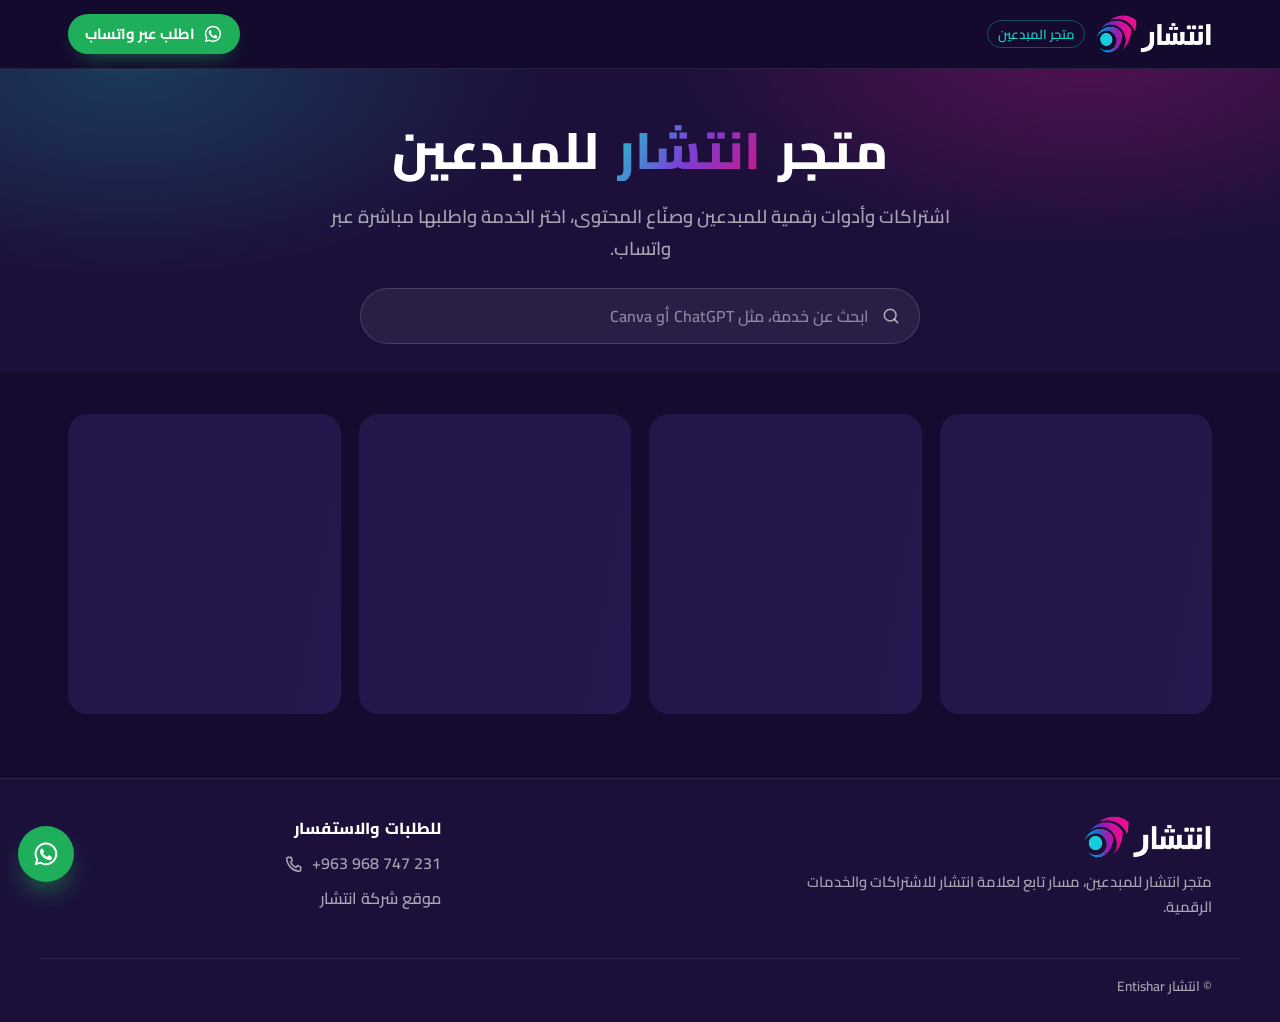
==== store/index.html @ 971c359e "Add Entishar creators store with admin dashboard Static store under store/ backed by Supabase (servi" ====
<!doctype html>
<html lang="ar" dir="rtl">
<head>
  <meta charset="utf-8">
  <meta name="viewport" content="width=device-width, initial-scale=1">
  <title>متجر انتشار للمبدعين | اشتراكات وأدوات رقمية</title>
  <meta name="description" content="متجر انتشار للمبدعين: اشتراكات وأدوات الذكاء الاصطناعي والتصميم والمونتاج والبرامج والخدمات الرقمية، والطلب مباشرة عبر واتساب.">
  <meta name="theme-color" content="#1C103B">
  <meta property="og:type" content="website">
  <meta property="og:locale" content="ar_SY">
  <meta property="og:site_name" content="متجر انتشار للمبدعين">
  <meta property="og:title" content="متجر انتشار للمبدعين">
  <meta property="og:description" content="اشتراكات وأدوات رقمية للمبدعين، اطلبها مباشرة عبر واتساب.">
  <meta property="og:image" content="../assets/og-image.jpg">
  <link rel="icon" href="../assets/favicon.ico" sizes="any">
  <link rel="icon" type="image/png" href="../assets/favicon.png">
  <link rel="apple-touch-icon" href="../assets/apple-touch-icon.png">
  <link rel="preload" href="../fonts/cairo-arabic-700.woff2" as="font" type="font/woff2" crossorigin>
  <link rel="preconnect" href="https://rdrksssxgeicwlcednsb.supabase.co" crossorigin>
  <link rel="stylesheet" href="store.css">
</head>
<body class="store">
  <a class="skip" href="#catalog">انتقل إلى الخدمات</a>

  <svg width="0" height="0" style="position:absolute" aria-hidden="true">
    <symbol id="i-wa" viewBox="0 0 24 24"><path fill="currentColor" stroke="none" d="M12 2.2A9.7 9.7 0 0 0 3.6 16.8L2.3 21.7l5-1.3A9.7 9.7 0 1 0 12 2.2Zm0 17.7c-1.5 0-2.9-.4-4.1-1.1l-.3-.2-3 .8.8-2.9-.2-.3A8 8 0 1 1 12 19.9Zm4.4-6c-.2-.1-1.4-.7-1.7-.8-.2-.1-.4-.1-.5.1l-.8 1c-.1.2-.3.2-.5.1-.2-.1-1-.4-2-1.2-.7-.6-1.2-1.4-1.3-1.7-.1-.2 0-.4.1-.5l.4-.4.2-.4v-.4l-.8-1.8c-.2-.5-.4-.4-.5-.4h-.5c-.2 0-.5.1-.7.3-.2.3-.9.9-.9 2.2s.9 2.5 1 2.7c.1.2 1.8 2.8 4.4 3.9 2.2.9 2.6.7 3.1.7.5-.1 1.4-.6 1.6-1.2.2-.6.2-1.1.1-1.2l-.5-.3Z"/></symbol>
    <symbol id="i-search" viewBox="0 0 24 24"><circle cx="11" cy="11" r="7"/><path d="m20 20-4-4"/></symbol>
    <symbol id="i-close" viewBox="0 0 24 24"><path d="M6 6l12 12M18 6 6 18"/></symbol>
    <symbol id="i-phone" viewBox="0 0 24 24"><path d="M5 4h3.5l1.6 4-2.2 1.4a11 11 0 0 0 6.7 6.7l1.4-2.2 4 1.6V19a1.8 1.8 0 0 1-2 1.8A16.5 16.5 0 0 1 3.2 6 1.8 1.8 0 0 1 5 4Z"/></symbol>
  </svg>

  <div class="announce" id="announce" hidden></div>

  <header class="st-header">
    <div class="container st-header-inner">
      <a class="st-brand" href="./" aria-label="متجر انتشار للمبدعين">
        <img src="../assets/logo.png" alt="انتشار" width="900" height="308">
        <span class="st-brand-tag">متجر المبدعين</span>
      </a>
      <a class="btn btn-wa btn-sm st-header-cta" data-wa href="https://wa.me/963968747231" target="_blank" rel="noopener">
        <svg class="ico"><use href="#i-wa"/></svg><span>اطلب عبر واتساب</span>
      </a>
    </div>
  </header>

  <main>
    <section class="st-hero">
      <div class="container">
        <h1>متجر <span class="grad-text">انتشار</span> للمبدعين</h1>
        <p class="st-hero-sub">اشتراكات وأدوات رقمية للمبدعين وصنّاع المحتوى، اختر الخدمة واطلبها مباشرة عبر واتساب.</p>
        <label class="st-search">
          <svg class="ico" aria-hidden="true"><use href="#i-search"/></svg>
          <input id="q" type="search" placeholder="ابحث عن خدمة، مثل ChatGPT أو Canva" autocomplete="off" aria-label="ابحث عن خدمة">
        </label>
      </div>
    </section>

    <section class="container st-catalog" id="catalog" aria-label="الخدمات">
      <div class="chips" id="chips" role="tablist" aria-label="الأقسام"></div>
      <div class="svc-grid" id="grid" aria-live="polite">
        <div class="svc-skel"></div><div class="svc-skel"></div><div class="svc-skel"></div><div class="svc-skel"></div>
      </div>
      <div class="st-empty" id="empty" hidden></div>
    </section>
  </main>

  <footer class="st-footer">
    <div class="container st-footer-inner">
      <div>
        <img src="../assets/logo.png" alt="انتشار" width="900" height="308" loading="lazy">
        <p>متجر انتشار للمبدعين، مسار تابع لعلامة انتشار للاشتراكات والخدمات الرقمية.</p>
      </div>
      <div class="st-footer-contact">
        <span>للطلبات والاستفسار</span>
        <a class="ltr" data-tel href="tel:+963968747231"><svg class="ico"><use href="#i-phone"/></svg><span data-phone>+963 968 747 231</span></a>
        <a href="../">موقع شركة انتشار</a>
      </div>
    </div>
    <div class="container st-copy">© <span id="year"></span> انتشار Entishar</div>
  </footer>

  <a class="wa-float" data-wa href="https://wa.me/963968747231" target="_blank" rel="noopener" aria-label="تواصل عبر واتساب">
    <svg class="ico"><use href="#i-wa"/></svg>
  </a>

  <dialog class="svc-modal" id="modal" aria-labelledby="m-name">
    <div class="modal-inner" id="modal-body"></div>
  </dialog>

  <script src="vendor/supabase.js"></script>
  <script src="common.js"></script>
  <script src="store.js"></script>
</body>
</html>
---- store/store.css ----
/* ===== Cairo (مستضاف محلياً) ===== */
@font-face{font-family:"Cairo";font-style:normal;font-weight:400;font-display:swap;src:url(../fonts/cairo-arabic-400.woff2) format("woff2");unicode-range:U+0600-06FF,U+0750-077F,U+0870-088E,U+0890-0891,U+0897-08E1,U+08E3-08FF,U+200C-200E,U+2010-2011,U+204F,U+2E41,U+FB50-FDFF,U+FE70-FE74,U+FE76-FEFC}
@font-face{font-family:"Cairo";font-style:normal;font-weight:600;font-display:swap;src:url(../fonts/cairo-arabic-600.woff2) format("woff2");unicode-range:U+0600-06FF,U+0750-077F,U+0870-088E,U+0890-0891,U+0897-08E1,U+08E3-08FF,U+200C-200E,U+2010-2011,U+204F,U+2E41,U+FB50-FDFF,U+FE70-FE74,U+FE76-FEFC}
@font-face{font-family:"Cairo";font-style:normal;font-weight:700;font-display:swap;src:url(../fonts/cairo-arabic-700.woff2) format("woff2");unicode-range:U+0600-06FF,U+0750-077F,U+0870-088E,U+0890-0891,U+0897-08E1,U+08E3-08FF,U+200C-200E,U+2010-2011,U+204F,U+2E41,U+FB50-FDFF,U+FE70-FE74,U+FE76-FEFC}
@font-face{font-family:"Cairo";font-style:normal;font-weight:800;font-display:swap;src:url(../fonts/cairo-arabic-800.woff2) format("woff2");unicode-range:U+0600-06FF,U+0750-077F,U+0870-088E,U+0890-0891,U+0897-08E1,U+08E3-08FF,U+200C-200E,U+2010-2011,U+204F,U+2E41,U+FB50-FDFF,U+FE70-FE74,U+FE76-FEFC}
@font-face{font-family:"Cairo";font-style:normal;font-weight:400;font-display:swap;src:url(../fonts/cairo-latin-400.woff2) format("woff2");unicode-range:U+0000-00FF,U+0131,U+0152-0153,U+02BB-02BC,U+02C6,U+02DA,U+02DC,U+0304,U+0308,U+0329,U+2000-206F,U+20AC,U+2122,U+2191,U+2193,U+2212,U+2215,U+FEFF,U+FFFD}
@font-face{font-family:"Cairo";font-style:normal;font-weight:600;font-display:swap;src:url(../fonts/cairo-latin-600.woff2) format("woff2");unicode-range:U+0000-00FF,U+0131,U+0152-0153,U+02BB-02BC,U+02C6,U+02DA,U+02DC,U+0304,U+0308,U+0329,U+2000-206F,U+20AC,U+2122,U+2191,U+2193,U+2212,U+2215,U+FEFF,U+FFFD}
@font-face{font-family:"Cairo";font-style:normal;font-weight:700;font-display:swap;src:url(../fonts/cairo-latin-700.woff2) format("woff2");unicode-range:U+0000-00FF,U+0131,U+0152-0153,U+02BB-02BC,U+02C6,U+02DA,U+02DC,U+0304,U+0308,U+0329,U+2000-206F,U+20AC,U+2122,U+2191,U+2193,U+2212,U+2215,U+FEFF,U+FFFD}

/* ===== هوية متجر انتشار للمبدعين (Premium Tech داكن) ===== */
:root{
  --bg:#1C103B;
  --bg-2:#150B2E;
  --surface:#24164A;
  --surface-2:#2E1D5C;
  --line:rgba(255,255,255,.09);
  --magenta:#CD1686;
  --magenta-d:#B0126F;
  --cyan:#1ACDCA;
  --white:#FFFFFF;
  --soft:#EEEEEF;
  --muted:rgba(238,238,239,.66);
  --wa:#1FAF5A;
  --grad:linear-gradient(120deg,#1ACDCA 0%,#7B3FD6 50%,#CD1686 100%);
  --radius:20px;
  --shadow:0 18px 40px -22px rgba(0,0,0,.7);
}
*,*::before,*::after{box-sizing:border-box}
html{-webkit-text-size-adjust:100%}
body{margin:0;font-family:"Cairo",system-ui,sans-serif;font-weight:600;color:var(--soft);background:var(--bg-2);line-height:1.7;overflow-x:hidden;-webkit-font-smoothing:antialiased}
img{max-width:100%;display:block}
a{color:inherit;text-decoration:none}
button,input,select,textarea{font:inherit;color:inherit}
h1,h2,h3{font-weight:800;line-height:1.35;margin:0 0 .4em;color:var(--white)}
p{margin:0 0 1em}
[hidden]{display:none!important}
.container{width:100%;max-width:1200px;margin-inline:auto;padding-inline:16px}
@media (min-width:768px){.container{padding-inline:28px}}
.ltr{direction:ltr;unicode-bidi:isolate}
.skip{position:absolute;inset-inline-start:12px;top:-60px;background:var(--magenta);color:#fff;padding:8px 14px;border-radius:8px;z-index:100}
.skip:focus{top:12px}
:focus-visible{outline:3px solid var(--cyan);outline-offset:3px;border-radius:8px}
.ico{width:20px;height:20px;flex:none;fill:none;stroke:currentColor;stroke-width:1.9;stroke-linecap:round;stroke-linejoin:round}
.grad-text{background:var(--grad);-webkit-background-clip:text;background-clip:text;color:transparent}

/* أزرار */
.btn{display:inline-flex;align-items:center;justify-content:center;gap:8px;min-height:44px;padding:8px 20px;border-radius:999px;border:1px solid transparent;font-weight:700;font-size:.98rem;cursor:pointer;transition:transform .2s,background-color .2s,box-shadow .2s;white-space:nowrap;text-decoration:none}
.btn:hover{transform:translateY(-1px)}
.btn:disabled{opacity:.55;cursor:not-allowed;transform:none}
.btn-sm{min-height:38px;padding:6px 16px;font-size:.92rem}
.btn-block{width:100%}
.btn-wa{background:var(--wa);color:#fff;box-shadow:0 10px 22px -12px rgba(31,175,90,.8)}
.btn-wa:hover{background:#18984d}
.btn-primary{background:var(--magenta);color:#fff;box-shadow:0 10px 22px -12px rgba(205,22,134,.9)}
.btn-primary:hover{background:var(--magenta-d)}
.btn-soft{background:var(--surface-2);color:var(--white);border-color:var(--line)}
.btn-soft:hover{background:#3a2770}
.btn-danger{background:transparent;color:#ff7aa8;border-color:rgba(255,122,168,.35)}
.btn-danger:hover{background:rgba(255,122,168,.12)}

/* شريط الإعلان */
.announce{background:var(--grad);color:#fff;text-align:center;font-weight:700;font-size:.92rem;padding:8px 16px}

/* الهيدر */
.st-header{position:sticky;top:0;z-index:40;background:rgba(21,11,46,.9);backdrop-filter:blur(12px);-webkit-backdrop-filter:blur(12px);border-bottom:1px solid var(--line)}
.st-header-inner{height:68px;display:flex;align-items:center;gap:12px}
.st-brand{display:flex;align-items:center;gap:10px;min-width:0}
.st-brand img{height:40px;width:auto}
.st-brand-tag{font-size:.82rem;color:var(--cyan);border:1px solid rgba(26,205,202,.35);border-radius:999px;padding:2px 10px;white-space:nowrap}
.st-header-cta{margin-inline-start:auto}
@media (max-width:520px){.st-header-cta span{display:none}.st-header-cta{padding:0;width:40px;min-height:40px}.st-brand img{height:34px}}

/* الواجهة */
.st-hero{position:relative;padding:48px 0 28px;text-align:center;overflow:hidden;background:
  radial-gradient(600px 300px at 85% -10%,rgba(205,22,134,.32),transparent 70%),
  radial-gradient(600px 300px at 10% 0%,rgba(26,205,202,.22),transparent 70%),var(--bg)}
.st-hero h1{font-size:clamp(1.9rem,6vw,3.2rem);margin-bottom:.3em}
.st-hero-sub{color:var(--muted);font-size:clamp(1rem,2.6vw,1.15rem);max-width:640px;margin:0 auto 24px}
.st-search{display:flex;align-items:center;gap:10px;max-width:560px;margin:0 auto;background:rgba(255,255,255,.06);border:1px solid rgba(255,255,255,.14);border-radius:999px;padding:4px 18px;transition:border-color .2s,background-color .2s}
.st-search:focus-within{border-color:var(--cyan);background:rgba(255,255,255,.09)}
.st-search .ico{color:var(--muted)}
.st-search input{flex:1;min-width:0;background:none;border:0;outline:0;height:46px;font-size:1rem;color:#fff}
.st-search input::placeholder{color:rgba(238,238,239,.5)}

/* الأقسام */
.st-catalog{padding-top:24px;padding-bottom:64px}
.chips{display:flex;gap:8px;overflow-x:auto;padding:4px 2px 14px;scrollbar-width:none;-webkit-overflow-scrolling:touch}
.chips::-webkit-scrollbar{display:none}
.chip{flex:none;border:1px solid var(--line);background:var(--surface);color:var(--soft);border-radius:999px;padding:7px 16px;font-weight:700;font-size:.92rem;cursor:pointer;transition:background-color .2s,border-color .2s}
.chip:hover{border-color:rgba(255,255,255,.25)}
.chip[aria-selected="true"]{background:var(--white);color:var(--bg);border-color:var(--white)}
.chip-n{display:inline-block;min-width:22px;font-size:.78rem;opacity:.65}

/* بطاقة الخدمة */
.svc-grid{display:grid;grid-template-columns:repeat(auto-fill,minmax(250px,1fr));gap:18px}
@media (max-width:560px){.svc-grid{grid-template-columns:1fr 1fr;gap:12px}}
@media (max-width:360px){.svc-grid{grid-template-columns:1fr}}
.svc-card{position:relative;display:flex;flex-direction:column;background:var(--surface);border:1px solid var(--line);border-radius:var(--radius);overflow:hidden;box-shadow:var(--shadow);transition:transform .25s,border-color .25s}
.svc-card:hover{transform:translateY(-3px);border-color:rgba(26,205,202,.4)}
.svc-card.is-featured{border-color:rgba(205,22,134,.55)}
.svc-hit{position:absolute;inset:0;z-index:1;background:none;border:0;cursor:pointer;border-radius:inherit}
.svc-cover{position:relative;aspect-ratio:16/9;overflow:hidden;background:
  radial-gradient(circle at 80% 20%,color-mix(in srgb,var(--accent) 80%,transparent),transparent 60%),
  linear-gradient(135deg,color-mix(in srgb,var(--accent) 55%,#1C103B),#1C103B)}
.svc-cover>img{width:100%;height:100%;object-fit:cover}
.cover-fallback{position:absolute;inset:0;overflow:hidden;background-image:radial-gradient(rgba(255,255,255,.14) 1px,transparent 1.5px);background-size:14px 14px}
.cover-fallback img{position:absolute;width:62%;aspect-ratio:1;object-fit:contain;top:50%;inset-inline-end:-8%;transform:translateY(-50%) rotate(-12deg);opacity:.22;filter:grayscale(.2) blur(1px)}
.svc-badge{position:absolute;top:10px;inset-inline-start:10px;background:var(--magenta);color:#fff;font-size:.78rem;font-weight:800;padding:3px 10px;border-radius:999px;box-shadow:0 6px 14px -6px rgba(0,0,0,.6)}
.svc-body{position:relative;display:flex;flex-direction:column;flex:1;padding:0 16px 16px}
.svc-icon{width:58px;height:58px;margin-top:-29px;margin-bottom:8px;border-radius:16px;background:#fff;display:grid;place-items:center;overflow:hidden;border:3px solid var(--surface);box-shadow:0 10px 20px -10px rgba(0,0,0,.7);flex:none}
.svc-icon img{width:78%;height:78%;object-fit:contain}
.svc-icon-lg{width:72px;height:72px;margin:0;border-radius:20px}
.svc-initials{font-weight:800;font-size:1.15rem;background:var(--grad);-webkit-background-clip:text;background-clip:text;color:transparent;direction:ltr}
.svc-cat{display:block;font-size:.78rem;color:var(--cyan);margin-bottom:2px}
.svc-name{font-size:1.12rem;margin:0 0 4px;color:#fff}
.svc-summary{font-size:.9rem;color:var(--muted);margin:0 0 12px;display:-webkit-box;-webkit-line-clamp:2;-webkit-box-orient:vertical;overflow:hidden}
.svc-foot{margin-top:auto;display:flex;align-items:flex-end;justify-content:space-between;gap:10px;padding-top:10px;border-top:1px solid var(--line)}
.svc-foot .btn{position:relative;z-index:2}
.svc-price{display:flex;flex-wrap:wrap;align-items:baseline;column-gap:6px;line-height:1.35;min-width:0}
.price{font-size:1.18rem;font-weight:800;color:#fff}
.price-label{font-size:.8rem;color:var(--muted)}
.price-more{flex-basis:100%;font-size:.76rem;color:var(--cyan)}
.price-ask{font-size:.88rem;color:var(--muted)}
@media (max-width:560px){
  .svc-body{padding:0 12px 12px}.svc-icon{width:48px;height:48px;margin-top:-24px;border-radius:14px}
  .svc-name{font-size:1rem}.svc-summary{display:none}
  .svc-foot{flex-direction:column;align-items:stretch}.svc-foot .btn{width:100%}
}
@media (max-width:360px){.svc-summary{display:-webkit-box}}
.svc-skel{height:300px;border-radius:var(--radius);background:linear-gradient(100deg,var(--surface) 30%,var(--surface-2) 50%,var(--surface) 70%);background-size:300% 100%;animation:skel 1.4s infinite linear}
@keyframes skel{to{background-position:-150% 0}}

.st-empty{text-align:center;padding:48px 16px;border:1px dashed rgba(255,255,255,.18);border-radius:var(--radius);background:rgba(255,255,255,.02)}
.st-empty p{color:var(--muted)}

/* نافذة التفاصيل */
.svc-modal{width:min(560px,calc(100% - 24px));max-height:calc(100% - 24px);padding:0;border:1px solid var(--line);border-radius:24px;background:var(--surface);color:var(--soft);box-shadow:0 40px 80px -30px #000}
.svc-modal::backdrop{background:rgba(10,5,24,.72);backdrop-filter:blur(4px)}
.modal-inner{position:relative}
.modal-close{position:absolute;top:10px;inset-inline-end:10px;z-index:3;width:40px;height:40px;border-radius:50%;border:0;background:rgba(0,0,0,.45);color:#fff;display:grid;place-items:center;cursor:pointer}
.modal-content{padding:18px 20px 22px}
.modal-head{position:relative;z-index:2;display:flex;align-items:center;gap:14px;margin-top:-50px;margin-bottom:12px}
.modal-head h2{font-size:1.35rem;margin:0}
.modal-head .svc-cat{margin-top:34px}
.modal-summary{color:var(--soft)}
.modal-details{white-space:pre-line;color:var(--muted);font-size:.95rem;margin-bottom:16px}
.plans{border:0;padding:0;margin:0 0 16px;display:grid;gap:8px}
.plans legend{font-weight:800;color:#fff;margin-bottom:8px;padding:0}
.plan{display:flex;align-items:center;gap:10px;padding:12px 14px;border:1px solid var(--line);border-radius:14px;cursor:pointer;background:rgba(255,255,255,.03);transition:border-color .2s,background-color .2s}
.plan:has(input:checked){border-color:var(--cyan);background:rgba(26,205,202,.08)}
.plan input{accent-color:var(--cyan);width:18px;height:18px;margin:0}
.plan-label{flex:1}
.plan-price{font-weight:800;color:#fff}

/* الفوتر */
.st-footer{background:var(--bg);border-top:1px solid var(--line);padding:36px 0 90px}
.st-footer-inner{display:grid;gap:24px}
@media (min-width:768px){.st-footer-inner{grid-template-columns:2fr 1fr}.st-footer{padding-bottom:24px}}
.st-footer img{height:44px;width:auto;margin-bottom:10px}
.st-footer p{color:var(--muted);font-size:.92rem;max-width:420px}
.st-footer-contact{display:flex;flex-direction:column;gap:8px;align-items:flex-start}
.st-footer-contact span:first-child{color:#fff;font-weight:800}
.st-footer-contact a{display:inline-flex;align-items:center;gap:8px;color:var(--muted)}
.st-footer-contact a:hover{color:var(--cyan)}
.st-copy{margin-top:24px;padding-top:16px;border-top:1px solid var(--line);font-size:.85rem;color:var(--muted)}

.wa-float{position:fixed;bottom:18px;inset-inline-end:18px;z-index:30;width:56px;height:56px;border-radius:50%;background:var(--wa);color:#fff;display:grid;place-items:center;box-shadow:0 14px 28px -10px rgba(31,175,90,.8)}
.wa-float .ico{width:28px;height:28px}

@media (prefers-reduced-motion:reduce){*{transition:none!important;animation:none!important}}
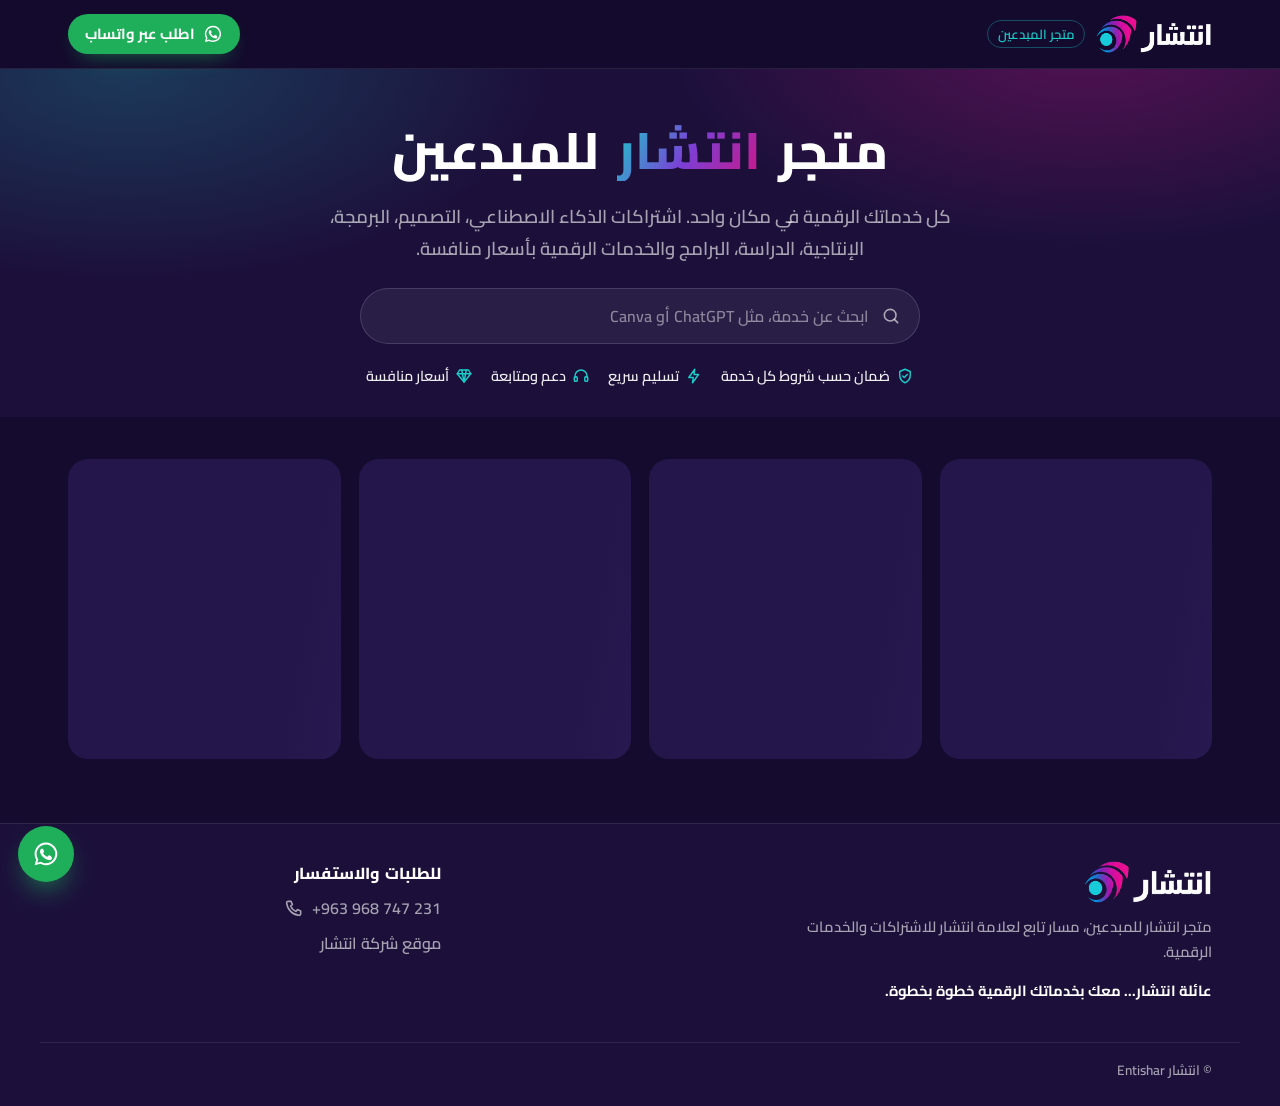
==== commit b35c347e: "Store copy from the owner's price list and price-on-request styling Co-Authored-By: Claude Opus 5.5 " ====
--- a/store/index.html
+++ b/store/index.html
@@ -26,6 +26,10 @@
     <symbol id="i-wa" viewBox="0 0 24 24"><path fill="currentColor" stroke="none" d="M12 2.2A9.7 9.7 0 0 0 3.6 16.8L2.3 21.7l5-1.3A9.7 9.7 0 1 0 12 2.2Zm0 17.7c-1.5 0-2.9-.4-4.1-1.1l-.3-.2-3 .8.8-2.9-.2-.3A8 8 0 1 1 12 19.9Zm4.4-6c-.2-.1-1.4-.7-1.7-.8-.2-.1-.4-.1-.5.1l-.8 1c-.1.2-.3.2-.5.1-.2-.1-1-.4-2-1.2-.7-.6-1.2-1.4-1.3-1.7-.1-.2 0-.4.1-.5l.4-.4.2-.4v-.4l-.8-1.8c-.2-.5-.4-.4-.5-.4h-.5c-.2 0-.5.1-.7.3-.2.3-.9.9-.9 2.2s.9 2.5 1 2.7c.1.2 1.8 2.8 4.4 3.9 2.2.9 2.6.7 3.1.7.5-.1 1.4-.6 1.6-1.2.2-.6.2-1.1.1-1.2l-.5-.3Z"/></symbol>
     <symbol id="i-search" viewBox="0 0 24 24"><circle cx="11" cy="11" r="7"/><path d="m20 20-4-4"/></symbol>
     <symbol id="i-close" viewBox="0 0 24 24"><path d="M6 6l12 12M18 6 6 18"/></symbol>
+    <symbol id="i-shield" viewBox="0 0 24 24"><path d="M12 3 5 6v5c0 4.5 3 8.3 7 10 4-1.7 7-5.5 7-10V6l-7-3Z"/><path d="m9 12 2 2 4-4"/></symbol>
+    <symbol id="i-bolt" viewBox="0 0 24 24"><path d="M13 3 5 14h6l-1 7 8-11h-6l1-7Z"/></symbol>
+    <symbol id="i-support" viewBox="0 0 24 24"><path d="M4 14v-2a8 8 0 0 1 16 0v2"/><rect x="3" y="13" width="4" height="6" rx="1.5"/><rect x="17" y="13" width="4" height="6" rx="1.5"/></symbol>
+    <symbol id="i-gem" viewBox="0 0 24 24"><path d="M6 4h12l3 5-9 11L3 9l3-5Z"/><path d="M3 9h18M9 4l3 16 3-16"/></symbol>
     <symbol id="i-phone" viewBox="0 0 24 24"><path d="M5 4h3.5l1.6 4-2.2 1.4a11 11 0 0 0 6.7 6.7l1.4-2.2 4 1.6V19a1.8 1.8 0 0 1-2 1.8A16.5 16.5 0 0 1 3.2 6 1.8 1.8 0 0 1 5 4Z"/></symbol>
   </svg>
 
@@ -47,11 +51,17 @@
     <section class="st-hero">
       <div class="container">
         <h1>متجر <span class="grad-text">انتشار</span> للمبدعين</h1>
-        <p class="st-hero-sub">اشتراكات وأدوات رقمية للمبدعين وصنّاع المحتوى، اختر الخدمة واطلبها مباشرة عبر واتساب.</p>
+        <p class="st-hero-sub">كل خدماتك الرقمية في مكان واحد. اشتراكات الذكاء الاصطناعي، التصميم، البرمجة، الإنتاجية، الدراسة، البرامج والخدمات الرقمية بأسعار منافسة.</p>
         <label class="st-search">
           <svg class="ico" aria-hidden="true"><use href="#i-search"/></svg>
           <input id="q" type="search" placeholder="ابحث عن خدمة، مثل ChatGPT أو Canva" autocomplete="off" aria-label="ابحث عن خدمة">
         </label>
+        <ul class="perks" aria-label="مزايا الخدمة">
+          <li><svg class="ico"><use href="#i-shield"/></svg>ضمان حسب شروط كل خدمة</li>
+          <li><svg class="ico"><use href="#i-bolt"/></svg>تسليم سريع</li>
+          <li><svg class="ico"><use href="#i-support"/></svg>دعم ومتابعة</li>
+          <li><svg class="ico"><use href="#i-gem"/></svg>أسعار منافسة</li>
+        </ul>
       </div>
     </section>
 
@@ -69,6 +79,7 @@
       <div>
         <img src="../assets/logo.png" alt="انتشار" width="900" height="308" loading="lazy">
         <p>متجر انتشار للمبدعين، مسار تابع لعلامة انتشار للاشتراكات والخدمات الرقمية.</p>
+        <p class="st-family">عائلة انتشار… معك بخدماتك الرقمية خطوة بخطوة.</p>
       </div>
       <div class="st-footer-contact">
         <span>للطلبات والاستفسار</span>
--- a/store/store.css
+++ b/store/store.css
@@ -82,6 +82,11 @@
 .st-search input{flex:1;min-width:0;background:none;border:0;outline:0;height:46px;font-size:1rem;color:#fff}
 .st-search input::placeholder{color:rgba(238,238,239,.5)}
 
+.perks{list-style:none;margin:20px auto 0;padding:0;display:flex;flex-wrap:wrap;justify-content:center;gap:8px 18px;font-size:.9rem;color:var(--soft)}
+.perks li{display:inline-flex;align-items:center;gap:6px}
+.perks .ico{width:18px;height:18px;color:var(--cyan)}
+.st-footer .st-family{color:var(--white);font-weight:700}
+
 /* الأقسام */
 .st-catalog{padding-top:24px;padding-bottom:64px}
 .chips{display:flex;gap:8px;overflow-x:auto;padding:4px 2px 14px;scrollbar-width:none;-webkit-overflow-scrolling:touch}
@@ -118,6 +123,7 @@
 .svc-foot .btn{position:relative;z-index:2}
 .svc-price{display:flex;flex-wrap:wrap;align-items:baseline;column-gap:6px;line-height:1.35;min-width:0}
 .price{font-size:1.18rem;font-weight:800;color:#fff}
+.price[dir="rtl"]{font-size:.95rem}
 .price-label{font-size:.8rem;color:var(--muted)}
 .price-more{flex-basis:100%;font-size:.76rem;color:var(--cyan)}
 .price-ask{font-size:.88rem;color:var(--muted)}
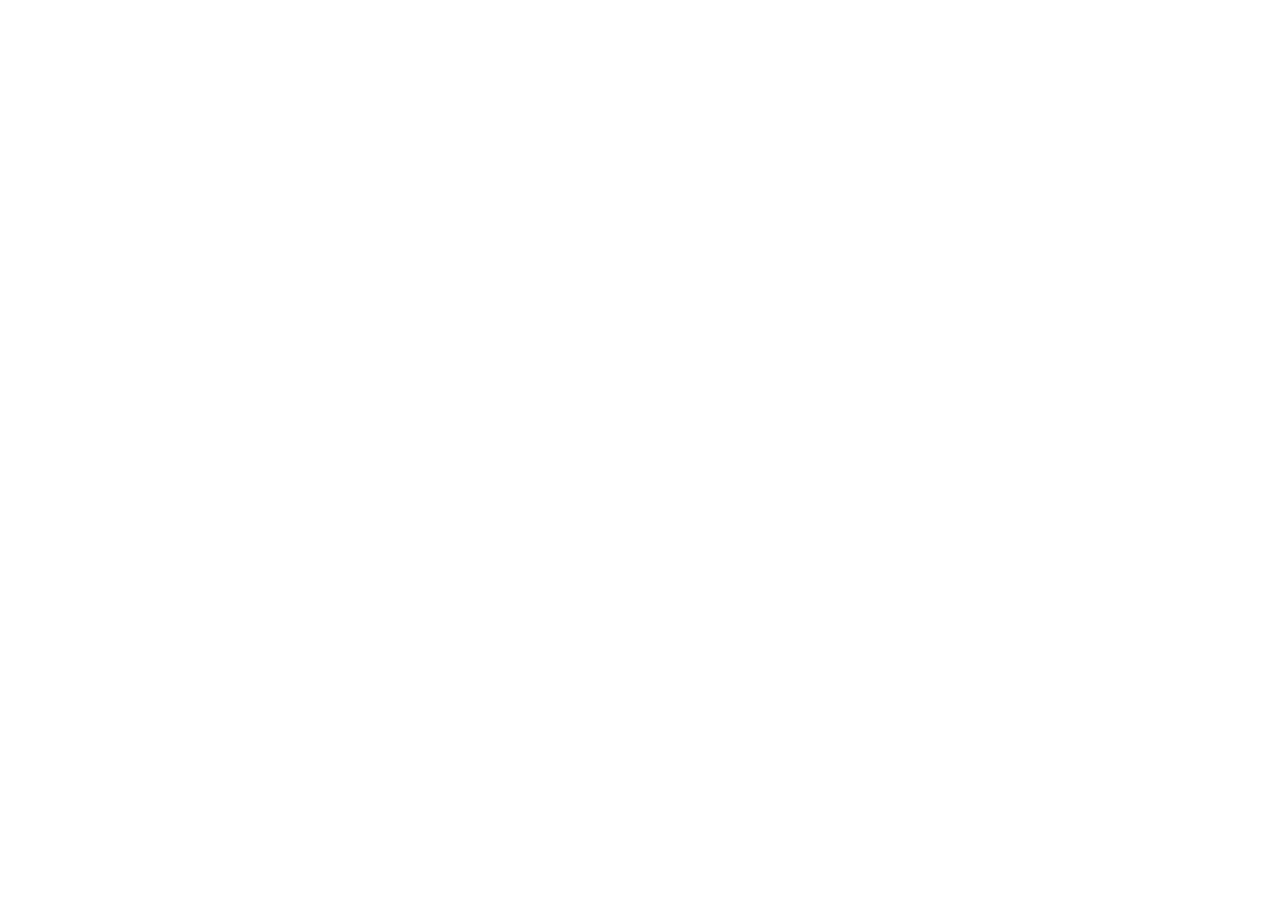
==== commit 4a04adaa: "Move store links to store.entishar.agency The store and its admin panel now live in the entishar-sto" ====
--- a/store/index.html
+++ b/store/index.html
@@ -1,105 +1,6 @@
 <!doctype html>
-<html lang="ar" dir="rtl">
-<head>
-  <meta charset="utf-8">
-  <meta name="viewport" content="width=device-width, initial-scale=1">
-  <title>متجر انتشار للمبدعين | اشتراكات وأدوات رقمية</title>
-  <meta name="description" content="متجر انتشار للمبدعين: اشتراكات وأدوات الذكاء الاصطناعي والتصميم والمونتاج والبرامج والخدمات الرقمية، والطلب مباشرة عبر واتساب.">
-  <meta name="theme-color" content="#1C103B">
-  <meta property="og:type" content="website">
-  <meta property="og:locale" content="ar_SY">
-  <meta property="og:site_name" content="متجر انتشار للمبدعين">
-  <meta property="og:title" content="متجر انتشار للمبدعين">
-  <meta property="og:description" content="اشتراكات وأدوات رقمية للمبدعين، اطلبها مباشرة عبر واتساب.">
-  <meta property="og:image" content="../assets/og-image.jpg">
-  <link rel="icon" href="../assets/favicon.ico" sizes="any">
-  <link rel="icon" type="image/png" href="../assets/favicon.png">
-  <link rel="apple-touch-icon" href="../assets/apple-touch-icon.png">
-  <link rel="preload" href="../fonts/cairo-arabic-700.woff2" as="font" type="font/woff2" crossorigin>
-  <link rel="preconnect" href="https://rdrksssxgeicwlcednsb.supabase.co" crossorigin>
-  <link rel="stylesheet" href="store.css">
-</head>
-<body class="store">
-  <a class="skip" href="#catalog">انتقل إلى الخدمات</a>
-
-  <svg width="0" height="0" style="position:absolute" aria-hidden="true">
-    <symbol id="i-wa" viewBox="0 0 24 24"><path fill="currentColor" stroke="none" d="M12 2.2A9.7 9.7 0 0 0 3.6 16.8L2.3 21.7l5-1.3A9.7 9.7 0 1 0 12 2.2Zm0 17.7c-1.5 0-2.9-.4-4.1-1.1l-.3-.2-3 .8.8-2.9-.2-.3A8 8 0 1 1 12 19.9Zm4.4-6c-.2-.1-1.4-.7-1.7-.8-.2-.1-.4-.1-.5.1l-.8 1c-.1.2-.3.2-.5.1-.2-.1-1-.4-2-1.2-.7-.6-1.2-1.4-1.3-1.7-.1-.2 0-.4.1-.5l.4-.4.2-.4v-.4l-.8-1.8c-.2-.5-.4-.4-.5-.4h-.5c-.2 0-.5.1-.7.3-.2.3-.9.9-.9 2.2s.9 2.5 1 2.7c.1.2 1.8 2.8 4.4 3.9 2.2.9 2.6.7 3.1.7.5-.1 1.4-.6 1.6-1.2.2-.6.2-1.1.1-1.2l-.5-.3Z"/></symbol>
-    <symbol id="i-search" viewBox="0 0 24 24"><circle cx="11" cy="11" r="7"/><path d="m20 20-4-4"/></symbol>
-    <symbol id="i-close" viewBox="0 0 24 24"><path d="M6 6l12 12M18 6 6 18"/></symbol>
-    <symbol id="i-shield" viewBox="0 0 24 24"><path d="M12 3 5 6v5c0 4.5 3 8.3 7 10 4-1.7 7-5.5 7-10V6l-7-3Z"/><path d="m9 12 2 2 4-4"/></symbol>
-    <symbol id="i-bolt" viewBox="0 0 24 24"><path d="M13 3 5 14h6l-1 7 8-11h-6l1-7Z"/></symbol>
-    <symbol id="i-support" viewBox="0 0 24 24"><path d="M4 14v-2a8 8 0 0 1 16 0v2"/><rect x="3" y="13" width="4" height="6" rx="1.5"/><rect x="17" y="13" width="4" height="6" rx="1.5"/></symbol>
-    <symbol id="i-gem" viewBox="0 0 24 24"><path d="M6 4h12l3 5-9 11L3 9l3-5Z"/><path d="M3 9h18M9 4l3 16 3-16"/></symbol>
-    <symbol id="i-phone" viewBox="0 0 24 24"><path d="M5 4h3.5l1.6 4-2.2 1.4a11 11 0 0 0 6.7 6.7l1.4-2.2 4 1.6V19a1.8 1.8 0 0 1-2 1.8A16.5 16.5 0 0 1 3.2 6 1.8 1.8 0 0 1 5 4Z"/></symbol>
-  </svg>
-
-  <div class="announce" id="announce" hidden></div>
-
-  <header class="st-header">
-    <div class="container st-header-inner">
-      <a class="st-brand" href="./" aria-label="متجر انتشار للمبدعين">
-        <img src="../assets/logo.png" alt="انتشار" width="900" height="308">
-        <span class="st-brand-tag">متجر المبدعين</span>
-      </a>
-      <a class="btn btn-wa btn-sm st-header-cta" data-wa href="https://wa.me/963968747231" target="_blank" rel="noopener">
-        <svg class="ico"><use href="#i-wa"/></svg><span>اطلب عبر واتساب</span>
-      </a>
-    </div>
-  </header>
-
-  <main>
-    <section class="st-hero">
-      <div class="container">
-        <h1>متجر <span class="grad-text">انتشار</span> للمبدعين</h1>
-        <p class="st-hero-sub">كل خدماتك الرقمية في مكان واحد. اشتراكات الذكاء الاصطناعي، التصميم، البرمجة، الإنتاجية، الدراسة، البرامج والخدمات الرقمية بأسعار منافسة.</p>
-        <label class="st-search">
-          <svg class="ico" aria-hidden="true"><use href="#i-search"/></svg>
-          <input id="q" type="search" placeholder="ابحث عن خدمة، مثل ChatGPT أو Canva" autocomplete="off" aria-label="ابحث عن خدمة">
-        </label>
-        <ul class="perks" aria-label="مزايا الخدمة">
-          <li><svg class="ico"><use href="#i-shield"/></svg>ضمان حسب شروط كل خدمة</li>
-          <li><svg class="ico"><use href="#i-bolt"/></svg>تسليم سريع</li>
-          <li><svg class="ico"><use href="#i-support"/></svg>دعم ومتابعة</li>
-          <li><svg class="ico"><use href="#i-gem"/></svg>أسعار منافسة</li>
-        </ul>
-      </div>
-    </section>
-
-    <section class="container st-catalog" id="catalog" aria-label="الخدمات">
-      <div class="chips" id="chips" role="tablist" aria-label="الأقسام"></div>
-      <div class="svc-grid" id="grid" aria-live="polite">
-        <div class="svc-skel"></div><div class="svc-skel"></div><div class="svc-skel"></div><div class="svc-skel"></div>
-      </div>
-      <div class="st-empty" id="empty" hidden></div>
-    </section>
-  </main>
-
-  <footer class="st-footer">
-    <div class="container st-footer-inner">
-      <div>
-        <img src="../assets/logo.png" alt="انتشار" width="900" height="308" loading="lazy">
-        <p>متجر انتشار للمبدعين، مسار تابع لعلامة انتشار للاشتراكات والخدمات الرقمية.</p>
-        <p class="st-family">عائلة انتشار… معك بخدماتك الرقمية خطوة بخطوة.</p>
-      </div>
-      <div class="st-footer-contact">
-        <span>للطلبات والاستفسار</span>
-        <a class="ltr" data-tel href="tel:+963968747231"><svg class="ico"><use href="#i-phone"/></svg><span data-phone>+963 968 747 231</span></a>
-        <a href="../">موقع شركة انتشار</a>
-      </div>
-    </div>
-    <div class="container st-copy">© <span id="year"></span> انتشار Entishar</div>
-  </footer>
-
-  <a class="wa-float" data-wa href="https://wa.me/963968747231" target="_blank" rel="noopener" aria-label="تواصل عبر واتساب">
-    <svg class="ico"><use href="#i-wa"/></svg>
-  </a>
-
-  <dialog class="svc-modal" id="modal" aria-labelledby="m-name">
-    <div class="modal-inner" id="modal-body"></div>
-  </dialog>
-
-  <script src="vendor/supabase.js"></script>
-  <script src="common.js"></script>
-  <script src="store.js"></script>
-</body>
-</html>
+<html lang="ar" dir="rtl"><head><meta charset="utf-8"><meta name="robots" content="noindex">
+<title>متجر انتشار للمبدعين</title>
+<link rel="canonical" href="https://store.entishar.agency/"><meta http-equiv="refresh" content="0; url=https://store.entishar.agency/">
+<script>location.replace("https://store.entishar.agency/" + location.search + location.hash);</script>
+</head><body><p>انتقل المتجر إلى <a href="https://store.entishar.agency/">https://store.entishar.agency/</a></p></body></html>
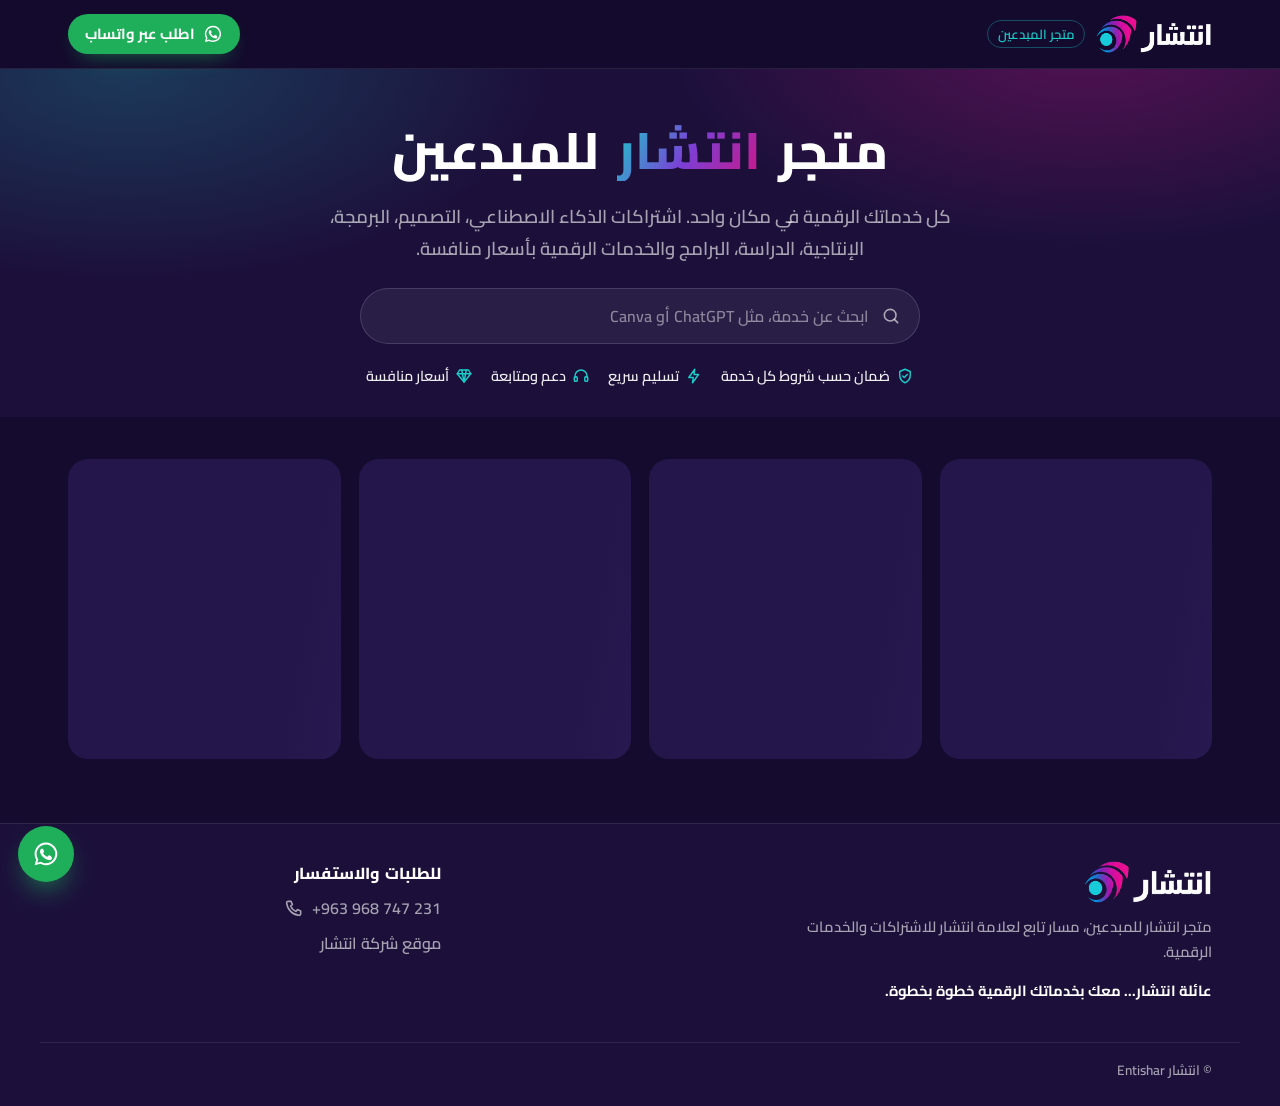
==== commit 13c30b22: "Temporarily restore /store/ until store.entishar.agency resolves Reverts 4a04ada.  Co-Authored-By: C" ====
--- a/store/index.html
+++ b/store/index.html
@@ -1,6 +1,105 @@
 <!doctype html>
-<html lang="ar" dir="rtl"><head><meta charset="utf-8"><meta name="robots" content="noindex">
-<title>متجر انتشار للمبدعين</title>
-<link rel="canonical" href="https://store.entishar.agency/"><meta http-equiv="refresh" content="0; url=https://store.entishar.agency/">
-<script>location.replace("https://store.entishar.agency/" + location.search + location.hash);</script>
-</head><body><p>انتقل المتجر إلى <a href="https://store.entishar.agency/">https://store.entishar.agency/</a></p></body></html>
+<html lang="ar" dir="rtl">
+<head>
+  <meta charset="utf-8">
+  <meta name="viewport" content="width=device-width, initial-scale=1">
+  <title>متجر انتشار للمبدعين | اشتراكات وأدوات رقمية</title>
+  <meta name="description" content="متجر انتشار للمبدعين: اشتراكات وأدوات الذكاء الاصطناعي والتصميم والمونتاج والبرامج والخدمات الرقمية، والطلب مباشرة عبر واتساب.">
+  <meta name="theme-color" content="#1C103B">
+  <meta property="og:type" content="website">
+  <meta property="og:locale" content="ar_SY">
+  <meta property="og:site_name" content="متجر انتشار للمبدعين">
+  <meta property="og:title" content="متجر انتشار للمبدعين">
+  <meta property="og:description" content="اشتراكات وأدوات رقمية للمبدعين، اطلبها مباشرة عبر واتساب.">
+  <meta property="og:image" content="../assets/og-image.jpg">
+  <link rel="icon" href="../assets/favicon.ico" sizes="any">
+  <link rel="icon" type="image/png" href="../assets/favicon.png">
+  <link rel="apple-touch-icon" href="../assets/apple-touch-icon.png">
+  <link rel="preload" href="../fonts/cairo-arabic-700.woff2" as="font" type="font/woff2" crossorigin>
+  <link rel="preconnect" href="https://rdrksssxgeicwlcednsb.supabase.co" crossorigin>
+  <link rel="stylesheet" href="store.css">
+</head>
+<body class="store">
+  <a class="skip" href="#catalog">انتقل إلى الخدمات</a>
+
+  <svg width="0" height="0" style="position:absolute" aria-hidden="true">
+    <symbol id="i-wa" viewBox="0 0 24 24"><path fill="currentColor" stroke="none" d="M12 2.2A9.7 9.7 0 0 0 3.6 16.8L2.3 21.7l5-1.3A9.7 9.7 0 1 0 12 2.2Zm0 17.7c-1.5 0-2.9-.4-4.1-1.1l-.3-.2-3 .8.8-2.9-.2-.3A8 8 0 1 1 12 19.9Zm4.4-6c-.2-.1-1.4-.7-1.7-.8-.2-.1-.4-.1-.5.1l-.8 1c-.1.2-.3.2-.5.1-.2-.1-1-.4-2-1.2-.7-.6-1.2-1.4-1.3-1.7-.1-.2 0-.4.1-.5l.4-.4.2-.4v-.4l-.8-1.8c-.2-.5-.4-.4-.5-.4h-.5c-.2 0-.5.1-.7.3-.2.3-.9.9-.9 2.2s.9 2.5 1 2.7c.1.2 1.8 2.8 4.4 3.9 2.2.9 2.6.7 3.1.7.5-.1 1.4-.6 1.6-1.2.2-.6.2-1.1.1-1.2l-.5-.3Z"/></symbol>
+    <symbol id="i-search" viewBox="0 0 24 24"><circle cx="11" cy="11" r="7"/><path d="m20 20-4-4"/></symbol>
+    <symbol id="i-close" viewBox="0 0 24 24"><path d="M6 6l12 12M18 6 6 18"/></symbol>
+    <symbol id="i-shield" viewBox="0 0 24 24"><path d="M12 3 5 6v5c0 4.5 3 8.3 7 10 4-1.7 7-5.5 7-10V6l-7-3Z"/><path d="m9 12 2 2 4-4"/></symbol>
+    <symbol id="i-bolt" viewBox="0 0 24 24"><path d="M13 3 5 14h6l-1 7 8-11h-6l1-7Z"/></symbol>
+    <symbol id="i-support" viewBox="0 0 24 24"><path d="M4 14v-2a8 8 0 0 1 16 0v2"/><rect x="3" y="13" width="4" height="6" rx="1.5"/><rect x="17" y="13" width="4" height="6" rx="1.5"/></symbol>
+    <symbol id="i-gem" viewBox="0 0 24 24"><path d="M6 4h12l3 5-9 11L3 9l3-5Z"/><path d="M3 9h18M9 4l3 16 3-16"/></symbol>
+    <symbol id="i-phone" viewBox="0 0 24 24"><path d="M5 4h3.5l1.6 4-2.2 1.4a11 11 0 0 0 6.7 6.7l1.4-2.2 4 1.6V19a1.8 1.8 0 0 1-2 1.8A16.5 16.5 0 0 1 3.2 6 1.8 1.8 0 0 1 5 4Z"/></symbol>
+  </svg>
+
+  <div class="announce" id="announce" hidden></div>
+
+  <header class="st-header">
+    <div class="container st-header-inner">
+      <a class="st-brand" href="./" aria-label="متجر انتشار للمبدعين">
+        <img src="../assets/logo.png" alt="انتشار" width="900" height="308">
+        <span class="st-brand-tag">متجر المبدعين</span>
+      </a>
+      <a class="btn btn-wa btn-sm st-header-cta" data-wa href="https://wa.me/963968747231" target="_blank" rel="noopener">
+        <svg class="ico"><use href="#i-wa"/></svg><span>اطلب عبر واتساب</span>
+      </a>
+    </div>
+  </header>
+
+  <main>
+    <section class="st-hero">
+      <div class="container">
+        <h1>متجر <span class="grad-text">انتشار</span> للمبدعين</h1>
+        <p class="st-hero-sub">كل خدماتك الرقمية في مكان واحد. اشتراكات الذكاء الاصطناعي، التصميم، البرمجة، الإنتاجية، الدراسة، البرامج والخدمات الرقمية بأسعار منافسة.</p>
+        <label class="st-search">
+          <svg class="ico" aria-hidden="true"><use href="#i-search"/></svg>
+          <input id="q" type="search" placeholder="ابحث عن خدمة، مثل ChatGPT أو Canva" autocomplete="off" aria-label="ابحث عن خدمة">
+        </label>
+        <ul class="perks" aria-label="مزايا الخدمة">
+          <li><svg class="ico"><use href="#i-shield"/></svg>ضمان حسب شروط كل خدمة</li>
+          <li><svg class="ico"><use href="#i-bolt"/></svg>تسليم سريع</li>
+          <li><svg class="ico"><use href="#i-support"/></svg>دعم ومتابعة</li>
+          <li><svg class="ico"><use href="#i-gem"/></svg>أسعار منافسة</li>
+        </ul>
+      </div>
+    </section>
+
+    <section class="container st-catalog" id="catalog" aria-label="الخدمات">
+      <div class="chips" id="chips" role="tablist" aria-label="الأقسام"></div>
+      <div class="svc-grid" id="grid" aria-live="polite">
+        <div class="svc-skel"></div><div class="svc-skel"></div><div class="svc-skel"></div><div class="svc-skel"></div>
+      </div>
+      <div class="st-empty" id="empty" hidden></div>
+    </section>
+  </main>
+
+  <footer class="st-footer">
+    <div class="container st-footer-inner">
+      <div>
+        <img src="../assets/logo.png" alt="انتشار" width="900" height="308" loading="lazy">
+        <p>متجر انتشار للمبدعين، مسار تابع لعلامة انتشار للاشتراكات والخدمات الرقمية.</p>
+        <p class="st-family">عائلة انتشار… معك بخدماتك الرقمية خطوة بخطوة.</p>
+      </div>
+      <div class="st-footer-contact">
+        <span>للطلبات والاستفسار</span>
+        <a class="ltr" data-tel href="tel:+963968747231"><svg class="ico"><use href="#i-phone"/></svg><span data-phone>+963 968 747 231</span></a>
+        <a href="../">موقع شركة انتشار</a>
+      </div>
+    </div>
+    <div class="container st-copy">© <span id="year"></span> انتشار Entishar</div>
+  </footer>
+
+  <a class="wa-float" data-wa href="https://wa.me/963968747231" target="_blank" rel="noopener" aria-label="تواصل عبر واتساب">
+    <svg class="ico"><use href="#i-wa"/></svg>
+  </a>
+
+  <dialog class="svc-modal" id="modal" aria-labelledby="m-name">
+    <div class="modal-inner" id="modal-body"></div>
+  </dialog>
+
+  <script src="vendor/supabase.js"></script>
+  <script src="common.js"></script>
+  <script src="store.js"></script>
+</body>
+</html>
--- a/store/store.css
+++ b/store/store.css
@@ -0,0 +1,176 @@
+/* ===== Cairo (مستضاف محلياً) ===== */
+@font-face{font-family:"Cairo";font-style:normal;font-weight:400;font-display:swap;src:url(../fonts/cairo-arabic-400.woff2) format("woff2");unicode-range:U+0600-06FF,U+0750-077F,U+0870-088E,U+0890-0891,U+0897-08E1,U+08E3-08FF,U+200C-200E,U+2010-2011,U+204F,U+2E41,U+FB50-FDFF,U+FE70-FE74,U+FE76-FEFC}
+@font-face{font-family:"Cairo";font-style:normal;font-weight:600;font-display:swap;src:url(../fonts/cairo-arabic-600.woff2) format("woff2");unicode-range:U+0600-06FF,U+0750-077F,U+0870-088E,U+0890-0891,U+0897-08E1,U+08E3-08FF,U+200C-200E,U+2010-2011,U+204F,U+2E41,U+FB50-FDFF,U+FE70-FE74,U+FE76-FEFC}
+@font-face{font-family:"Cairo";font-style:normal;font-weight:700;font-display:swap;src:url(../fonts/cairo-arabic-700.woff2) format("woff2");unicode-range:U+0600-06FF,U+0750-077F,U+0870-088E,U+0890-0891,U+0897-08E1,U+08E3-08FF,U+200C-200E,U+2010-2011,U+204F,U+2E41,U+FB50-FDFF,U+FE70-FE74,U+FE76-FEFC}
+@font-face{font-family:"Cairo";font-style:normal;font-weight:800;font-display:swap;src:url(../fonts/cairo-arabic-800.woff2) format("woff2");unicode-range:U+0600-06FF,U+0750-077F,U+0870-088E,U+0890-0891,U+0897-08E1,U+08E3-08FF,U+200C-200E,U+2010-2011,U+204F,U+2E41,U+FB50-FDFF,U+FE70-FE74,U+FE76-FEFC}
+@font-face{font-family:"Cairo";font-style:normal;font-weight:400;font-display:swap;src:url(../fonts/cairo-latin-400.woff2) format("woff2");unicode-range:U+0000-00FF,U+0131,U+0152-0153,U+02BB-02BC,U+02C6,U+02DA,U+02DC,U+0304,U+0308,U+0329,U+2000-206F,U+20AC,U+2122,U+2191,U+2193,U+2212,U+2215,U+FEFF,U+FFFD}
+@font-face{font-family:"Cairo";font-style:normal;font-weight:600;font-display:swap;src:url(../fonts/cairo-latin-600.woff2) format("woff2");unicode-range:U+0000-00FF,U+0131,U+0152-0153,U+02BB-02BC,U+02C6,U+02DA,U+02DC,U+0304,U+0308,U+0329,U+2000-206F,U+20AC,U+2122,U+2191,U+2193,U+2212,U+2215,U+FEFF,U+FFFD}
+@font-face{font-family:"Cairo";font-style:normal;font-weight:700;font-display:swap;src:url(../fonts/cairo-latin-700.woff2) format("woff2");unicode-range:U+0000-00FF,U+0131,U+0152-0153,U+02BB-02BC,U+02C6,U+02DA,U+02DC,U+0304,U+0308,U+0329,U+2000-206F,U+20AC,U+2122,U+2191,U+2193,U+2212,U+2215,U+FEFF,U+FFFD}
+
+/* ===== هوية متجر انتشار للمبدعين (Premium Tech داكن) ===== */
+:root{
+  --bg:#1C103B;
+  --bg-2:#150B2E;
+  --surface:#24164A;
+  --surface-2:#2E1D5C;
+  --line:rgba(255,255,255,.09);
+  --magenta:#CD1686;
+  --magenta-d:#B0126F;
+  --cyan:#1ACDCA;
+  --white:#FFFFFF;
+  --soft:#EEEEEF;
+  --muted:rgba(238,238,239,.66);
+  --wa:#1FAF5A;
+  --grad:linear-gradient(120deg,#1ACDCA 0%,#7B3FD6 50%,#CD1686 100%);
+  --radius:20px;
+  --shadow:0 18px 40px -22px rgba(0,0,0,.7);
+}
+*,*::before,*::after{box-sizing:border-box}
+html{-webkit-text-size-adjust:100%}
+body{margin:0;font-family:"Cairo",system-ui,sans-serif;font-weight:600;color:var(--soft);background:var(--bg-2);line-height:1.7;overflow-x:hidden;-webkit-font-smoothing:antialiased}
+img{max-width:100%;display:block}
+a{color:inherit;text-decoration:none}
+button,input,select,textarea{font:inherit;color:inherit}
+h1,h2,h3{font-weight:800;line-height:1.35;margin:0 0 .4em;color:var(--white)}
+p{margin:0 0 1em}
+[hidden]{display:none!important}
+.container{width:100%;max-width:1200px;margin-inline:auto;padding-inline:16px}
+@media (min-width:768px){.container{padding-inline:28px}}
+.ltr{direction:ltr;unicode-bidi:isolate}
+.skip{position:absolute;inset-inline-start:12px;top:-60px;background:var(--magenta);color:#fff;padding:8px 14px;border-radius:8px;z-index:100}
+.skip:focus{top:12px}
+:focus-visible{outline:3px solid var(--cyan);outline-offset:3px;border-radius:8px}
+.ico{width:20px;height:20px;flex:none;fill:none;stroke:currentColor;stroke-width:1.9;stroke-linecap:round;stroke-linejoin:round}
+.grad-text{background:var(--grad);-webkit-background-clip:text;background-clip:text;color:transparent}
+
+/* أزرار */
+.btn{display:inline-flex;align-items:center;justify-content:center;gap:8px;min-height:44px;padding:8px 20px;border-radius:999px;border:1px solid transparent;font-weight:700;font-size:.98rem;cursor:pointer;transition:transform .2s,background-color .2s,box-shadow .2s;white-space:nowrap;text-decoration:none}
+.btn:hover{transform:translateY(-1px)}
+.btn:disabled{opacity:.55;cursor:not-allowed;transform:none}
+.btn-sm{min-height:38px;padding:6px 16px;font-size:.92rem}
+.btn-block{width:100%}
+.btn-wa{background:var(--wa);color:#fff;box-shadow:0 10px 22px -12px rgba(31,175,90,.8)}
+.btn-wa:hover{background:#18984d}
+.btn-primary{background:var(--magenta);color:#fff;box-shadow:0 10px 22px -12px rgba(205,22,134,.9)}
+.btn-primary:hover{background:var(--magenta-d)}
+.btn-soft{background:var(--surface-2);color:var(--white);border-color:var(--line)}
+.btn-soft:hover{background:#3a2770}
+.btn-danger{background:transparent;color:#ff7aa8;border-color:rgba(255,122,168,.35)}
+.btn-danger:hover{background:rgba(255,122,168,.12)}
+
+/* شريط الإعلان */
+.announce{background:var(--grad);color:#fff;text-align:center;font-weight:700;font-size:.92rem;padding:8px 16px}
+
+/* الهيدر */
+.st-header{position:sticky;top:0;z-index:40;background:rgba(21,11,46,.9);backdrop-filter:blur(12px);-webkit-backdrop-filter:blur(12px);border-bottom:1px solid var(--line)}
+.st-header-inner{height:68px;display:flex;align-items:center;gap:12px}
+.st-brand{display:flex;align-items:center;gap:10px;min-width:0}
+.st-brand img{height:40px;width:auto}
+.st-brand-tag{font-size:.82rem;color:var(--cyan);border:1px solid rgba(26,205,202,.35);border-radius:999px;padding:2px 10px;white-space:nowrap}
+.st-header-cta{margin-inline-start:auto}
+@media (max-width:520px){.st-header-cta span{display:none}.st-header-cta{padding:0;width:40px;min-height:40px}.st-brand img{height:34px}}
+
+/* الواجهة */
+.st-hero{position:relative;padding:48px 0 28px;text-align:center;overflow:hidden;background:
+  radial-gradient(600px 300px at 85% -10%,rgba(205,22,134,.32),transparent 70%),
+  radial-gradient(600px 300px at 10% 0%,rgba(26,205,202,.22),transparent 70%),var(--bg)}
+.st-hero h1{font-size:clamp(1.9rem,6vw,3.2rem);margin-bottom:.3em}
+.st-hero-sub{color:var(--muted);font-size:clamp(1rem,2.6vw,1.15rem);max-width:640px;margin:0 auto 24px}
+.st-search{display:flex;align-items:center;gap:10px;max-width:560px;margin:0 auto;background:rgba(255,255,255,.06);border:1px solid rgba(255,255,255,.14);border-radius:999px;padding:4px 18px;transition:border-color .2s,background-color .2s}
+.st-search:focus-within{border-color:var(--cyan);background:rgba(255,255,255,.09)}
+.st-search .ico{color:var(--muted)}
+.st-search input{flex:1;min-width:0;background:none;border:0;outline:0;height:46px;font-size:1rem;color:#fff}
+.st-search input::placeholder{color:rgba(238,238,239,.5)}
+
+.perks{list-style:none;margin:20px auto 0;padding:0;display:flex;flex-wrap:wrap;justify-content:center;gap:8px 18px;font-size:.9rem;color:var(--soft)}
+.perks li{display:inline-flex;align-items:center;gap:6px}
+.perks .ico{width:18px;height:18px;color:var(--cyan)}
+.st-footer .st-family{color:var(--white);font-weight:700}
+
+/* الأقسام */
+.st-catalog{padding-top:24px;padding-bottom:64px}
+.chips{display:flex;gap:8px;overflow-x:auto;padding:4px 2px 14px;scrollbar-width:none;-webkit-overflow-scrolling:touch}
+.chips::-webkit-scrollbar{display:none}
+.chip{flex:none;border:1px solid var(--line);background:var(--surface);color:var(--soft);border-radius:999px;padding:7px 16px;font-weight:700;font-size:.92rem;cursor:pointer;transition:background-color .2s,border-color .2s}
+.chip:hover{border-color:rgba(255,255,255,.25)}
+.chip[aria-selected="true"]{background:var(--white);color:var(--bg);border-color:var(--white)}
+.chip-n{display:inline-block;min-width:22px;font-size:.78rem;opacity:.65}
+
+/* بطاقة الخدمة */
+.svc-grid{display:grid;grid-template-columns:repeat(auto-fill,minmax(250px,1fr));gap:18px}
+@media (max-width:560px){.svc-grid{grid-template-columns:1fr 1fr;gap:12px}}
+@media (max-width:360px){.svc-grid{grid-template-columns:1fr}}
+.svc-card{position:relative;display:flex;flex-direction:column;background:var(--surface);border:1px solid var(--line);border-radius:var(--radius);overflow:hidden;box-shadow:var(--shadow);transition:transform .25s,border-color .25s}
+.svc-card:hover{transform:translateY(-3px);border-color:rgba(26,205,202,.4)}
+.svc-card.is-featured{border-color:rgba(205,22,134,.55)}
+.svc-hit{position:absolute;inset:0;z-index:1;background:none;border:0;cursor:pointer;border-radius:inherit}
+.svc-cover{position:relative;aspect-ratio:16/9;overflow:hidden;background:
+  radial-gradient(circle at 80% 20%,color-mix(in srgb,var(--accent) 80%,transparent),transparent 60%),
+  linear-gradient(135deg,color-mix(in srgb,var(--accent) 55%,#1C103B),#1C103B)}
+.svc-cover>img{width:100%;height:100%;object-fit:cover}
+.cover-fallback{position:absolute;inset:0;overflow:hidden;background-image:radial-gradient(rgba(255,255,255,.14) 1px,transparent 1.5px);background-size:14px 14px}
+.cover-fallback img{position:absolute;width:62%;aspect-ratio:1;object-fit:contain;top:50%;inset-inline-end:-8%;transform:translateY(-50%) rotate(-12deg);opacity:.22;filter:grayscale(.2) blur(1px)}
+.svc-badge{position:absolute;top:10px;inset-inline-start:10px;background:var(--magenta);color:#fff;font-size:.78rem;font-weight:800;padding:3px 10px;border-radius:999px;box-shadow:0 6px 14px -6px rgba(0,0,0,.6)}
+.svc-body{position:relative;display:flex;flex-direction:column;flex:1;padding:0 16px 16px}
+.svc-icon{width:58px;height:58px;margin-top:-29px;margin-bottom:8px;border-radius:16px;background:#fff;display:grid;place-items:center;overflow:hidden;border:3px solid var(--surface);box-shadow:0 10px 20px -10px rgba(0,0,0,.7);flex:none}
+.svc-icon img{width:78%;height:78%;object-fit:contain}
+.svc-icon-lg{width:72px;height:72px;margin:0;border-radius:20px}
+.svc-initials{font-weight:800;font-size:1.15rem;background:var(--grad);-webkit-background-clip:text;background-clip:text;color:transparent;direction:ltr}
+.svc-cat{display:block;font-size:.78rem;color:var(--cyan);margin-bottom:2px}
+.svc-name{font-size:1.12rem;margin:0 0 4px;color:#fff}
+.svc-summary{font-size:.9rem;color:var(--muted);margin:0 0 12px;display:-webkit-box;-webkit-line-clamp:2;-webkit-box-orient:vertical;overflow:hidden}
+.svc-foot{margin-top:auto;display:flex;align-items:flex-end;justify-content:space-between;gap:10px;padding-top:10px;border-top:1px solid var(--line)}
+.svc-foot .btn{position:relative;z-index:2}
+.svc-price{display:flex;flex-wrap:wrap;align-items:baseline;column-gap:6px;line-height:1.35;min-width:0}
+.price{font-size:1.18rem;font-weight:800;color:#fff}
+.price[dir="rtl"]{font-size:.95rem}
+.price-label{font-size:.8rem;color:var(--muted)}
+.price-more{flex-basis:100%;font-size:.76rem;color:var(--cyan)}
+.price-ask{font-size:.88rem;color:var(--muted)}
+@media (max-width:560px){
+  .svc-body{padding:0 12px 12px}.svc-icon{width:48px;height:48px;margin-top:-24px;border-radius:14px}
+  .svc-name{font-size:1rem}.svc-summary{display:none}
+  .svc-foot{flex-direction:column;align-items:stretch}.svc-foot .btn{width:100%}
+}
+@media (max-width:360px){.svc-summary{display:-webkit-box}}
+.svc-skel{height:300px;border-radius:var(--radius);background:linear-gradient(100deg,var(--surface) 30%,var(--surface-2) 50%,var(--surface) 70%);background-size:300% 100%;animation:skel 1.4s infinite linear}
+@keyframes skel{to{background-position:-150% 0}}
+
+.st-empty{text-align:center;padding:48px 16px;border:1px dashed rgba(255,255,255,.18);border-radius:var(--radius);background:rgba(255,255,255,.02)}
+.st-empty p{color:var(--muted)}
+
+/* نافذة التفاصيل */
+.svc-modal{width:min(560px,calc(100% - 24px));max-height:calc(100% - 24px);padding:0;border:1px solid var(--line);border-radius:24px;background:var(--surface);color:var(--soft);box-shadow:0 40px 80px -30px #000}
+.svc-modal::backdrop{background:rgba(10,5,24,.72);backdrop-filter:blur(4px)}
+.modal-inner{position:relative}
+.modal-close{position:absolute;top:10px;inset-inline-end:10px;z-index:3;width:40px;height:40px;border-radius:50%;border:0;background:rgba(0,0,0,.45);color:#fff;display:grid;place-items:center;cursor:pointer}
+.modal-content{padding:18px 20px 22px}
+.modal-head{position:relative;z-index:2;display:flex;align-items:center;gap:14px;margin-top:-50px;margin-bottom:12px}
+.modal-head h2{font-size:1.35rem;margin:0}
+.modal-head .svc-cat{margin-top:34px}
+.modal-summary{color:var(--soft)}
+.modal-details{white-space:pre-line;color:var(--muted);font-size:.95rem;margin-bottom:16px}
+.plans{border:0;padding:0;margin:0 0 16px;display:grid;gap:8px}
+.plans legend{font-weight:800;color:#fff;margin-bottom:8px;padding:0}
+.plan{display:flex;align-items:center;gap:10px;padding:12px 14px;border:1px solid var(--line);border-radius:14px;cursor:pointer;background:rgba(255,255,255,.03);transition:border-color .2s,background-color .2s}
+.plan:has(input:checked){border-color:var(--cyan);background:rgba(26,205,202,.08)}
+.plan input{accent-color:var(--cyan);width:18px;height:18px;margin:0}
+.plan-label{flex:1}
+.plan-price{font-weight:800;color:#fff}
+
+/* الفوتر */
+.st-footer{background:var(--bg);border-top:1px solid var(--line);padding:36px 0 90px}
+.st-footer-inner{display:grid;gap:24px}
+@media (min-width:768px){.st-footer-inner{grid-template-columns:2fr 1fr}.st-footer{padding-bottom:24px}}
+.st-footer img{height:44px;width:auto;margin-bottom:10px}
+.st-footer p{color:var(--muted);font-size:.92rem;max-width:420px}
+.st-footer-contact{display:flex;flex-direction:column;gap:8px;align-items:flex-start}
+.st-footer-contact span:first-child{color:#fff;font-weight:800}
+.st-footer-contact a{display:inline-flex;align-items:center;gap:8px;color:var(--muted)}
+.st-footer-contact a:hover{color:var(--cyan)}
+.st-copy{margin-top:24px;padding-top:16px;border-top:1px solid var(--line);font-size:.85rem;color:var(--muted)}
+
+.wa-float{position:fixed;bottom:18px;inset-inline-end:18px;z-index:30;width:56px;height:56px;border-radius:50%;background:var(--wa);color:#fff;display:grid;place-items:center;box-shadow:0 14px 28px -10px rgba(31,175,90,.8)}
+.wa-float .ico{width:28px;height:28px}
+
+@media (prefers-reduced-motion:reduce){*{transition:none!important;animation:none!important}}
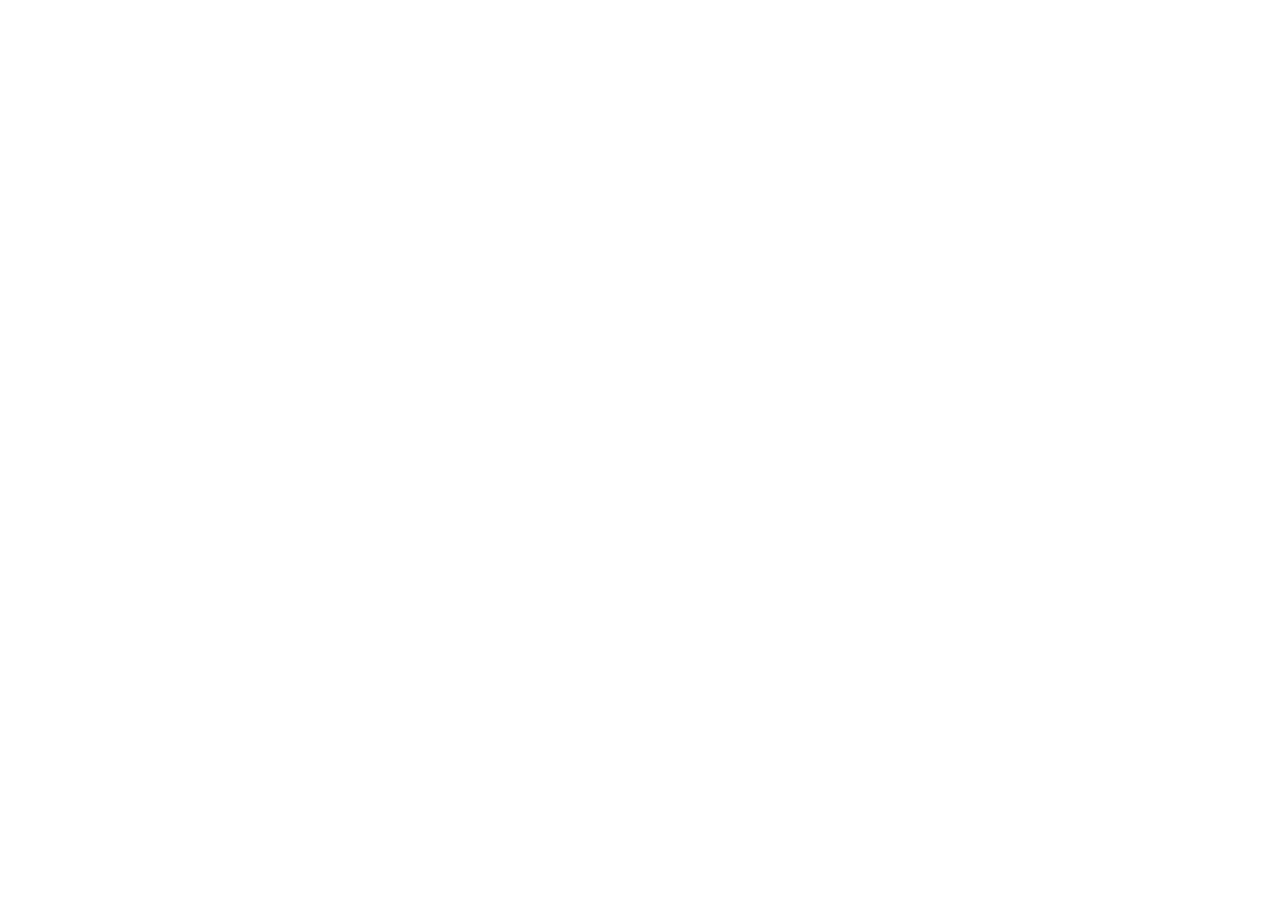
==== commit adebc7d5: "Move store links to store.entishar.agency (DNS now verified) Reverts 13c30b2; /store/ pages redirect" ====
--- a/store/index.html
+++ b/store/index.html
@@ -1,105 +1,6 @@
 <!doctype html>
-<html lang="ar" dir="rtl">
-<head>
-  <meta charset="utf-8">
-  <meta name="viewport" content="width=device-width, initial-scale=1">
-  <title>متجر انتشار للمبدعين | اشتراكات وأدوات رقمية</title>
-  <meta name="description" content="متجر انتشار للمبدعين: اشتراكات وأدوات الذكاء الاصطناعي والتصميم والمونتاج والبرامج والخدمات الرقمية، والطلب مباشرة عبر واتساب.">
-  <meta name="theme-color" content="#1C103B">
-  <meta property="og:type" content="website">
-  <meta property="og:locale" content="ar_SY">
-  <meta property="og:site_name" content="متجر انتشار للمبدعين">
-  <meta property="og:title" content="متجر انتشار للمبدعين">
-  <meta property="og:description" content="اشتراكات وأدوات رقمية للمبدعين، اطلبها مباشرة عبر واتساب.">
-  <meta property="og:image" content="../assets/og-image.jpg">
-  <link rel="icon" href="../assets/favicon.ico" sizes="any">
-  <link rel="icon" type="image/png" href="../assets/favicon.png">
-  <link rel="apple-touch-icon" href="../assets/apple-touch-icon.png">
-  <link rel="preload" href="../fonts/cairo-arabic-700.woff2" as="font" type="font/woff2" crossorigin>
-  <link rel="preconnect" href="https://rdrksssxgeicwlcednsb.supabase.co" crossorigin>
-  <link rel="stylesheet" href="store.css">
-</head>
-<body class="store">
-  <a class="skip" href="#catalog">انتقل إلى الخدمات</a>
-
-  <svg width="0" height="0" style="position:absolute" aria-hidden="true">
-    <symbol id="i-wa" viewBox="0 0 24 24"><path fill="currentColor" stroke="none" d="M12 2.2A9.7 9.7 0 0 0 3.6 16.8L2.3 21.7l5-1.3A9.7 9.7 0 1 0 12 2.2Zm0 17.7c-1.5 0-2.9-.4-4.1-1.1l-.3-.2-3 .8.8-2.9-.2-.3A8 8 0 1 1 12 19.9Zm4.4-6c-.2-.1-1.4-.7-1.7-.8-.2-.1-.4-.1-.5.1l-.8 1c-.1.2-.3.2-.5.1-.2-.1-1-.4-2-1.2-.7-.6-1.2-1.4-1.3-1.7-.1-.2 0-.4.1-.5l.4-.4.2-.4v-.4l-.8-1.8c-.2-.5-.4-.4-.5-.4h-.5c-.2 0-.5.1-.7.3-.2.3-.9.9-.9 2.2s.9 2.5 1 2.7c.1.2 1.8 2.8 4.4 3.9 2.2.9 2.6.7 3.1.7.5-.1 1.4-.6 1.6-1.2.2-.6.2-1.1.1-1.2l-.5-.3Z"/></symbol>
-    <symbol id="i-search" viewBox="0 0 24 24"><circle cx="11" cy="11" r="7"/><path d="m20 20-4-4"/></symbol>
-    <symbol id="i-close" viewBox="0 0 24 24"><path d="M6 6l12 12M18 6 6 18"/></symbol>
-    <symbol id="i-shield" viewBox="0 0 24 24"><path d="M12 3 5 6v5c0 4.5 3 8.3 7 10 4-1.7 7-5.5 7-10V6l-7-3Z"/><path d="m9 12 2 2 4-4"/></symbol>
-    <symbol id="i-bolt" viewBox="0 0 24 24"><path d="M13 3 5 14h6l-1 7 8-11h-6l1-7Z"/></symbol>
-    <symbol id="i-support" viewBox="0 0 24 24"><path d="M4 14v-2a8 8 0 0 1 16 0v2"/><rect x="3" y="13" width="4" height="6" rx="1.5"/><rect x="17" y="13" width="4" height="6" rx="1.5"/></symbol>
-    <symbol id="i-gem" viewBox="0 0 24 24"><path d="M6 4h12l3 5-9 11L3 9l3-5Z"/><path d="M3 9h18M9 4l3 16 3-16"/></symbol>
-    <symbol id="i-phone" viewBox="0 0 24 24"><path d="M5 4h3.5l1.6 4-2.2 1.4a11 11 0 0 0 6.7 6.7l1.4-2.2 4 1.6V19a1.8 1.8 0 0 1-2 1.8A16.5 16.5 0 0 1 3.2 6 1.8 1.8 0 0 1 5 4Z"/></symbol>
-  </svg>
-
-  <div class="announce" id="announce" hidden></div>
-
-  <header class="st-header">
-    <div class="container st-header-inner">
-      <a class="st-brand" href="./" aria-label="متجر انتشار للمبدعين">
-        <img src="../assets/logo.png" alt="انتشار" width="900" height="308">
-        <span class="st-brand-tag">متجر المبدعين</span>
-      </a>
-      <a class="btn btn-wa btn-sm st-header-cta" data-wa href="https://wa.me/963968747231" target="_blank" rel="noopener">
-        <svg class="ico"><use href="#i-wa"/></svg><span>اطلب عبر واتساب</span>
-      </a>
-    </div>
-  </header>
-
-  <main>
-    <section class="st-hero">
-      <div class="container">
-        <h1>متجر <span class="grad-text">انتشار</span> للمبدعين</h1>
-        <p class="st-hero-sub">كل خدماتك الرقمية في مكان واحد. اشتراكات الذكاء الاصطناعي، التصميم، البرمجة، الإنتاجية، الدراسة، البرامج والخدمات الرقمية بأسعار منافسة.</p>
-        <label class="st-search">
-          <svg class="ico" aria-hidden="true"><use href="#i-search"/></svg>
-          <input id="q" type="search" placeholder="ابحث عن خدمة، مثل ChatGPT أو Canva" autocomplete="off" aria-label="ابحث عن خدمة">
-        </label>
-        <ul class="perks" aria-label="مزايا الخدمة">
-          <li><svg class="ico"><use href="#i-shield"/></svg>ضمان حسب شروط كل خدمة</li>
-          <li><svg class="ico"><use href="#i-bolt"/></svg>تسليم سريع</li>
-          <li><svg class="ico"><use href="#i-support"/></svg>دعم ومتابعة</li>
-          <li><svg class="ico"><use href="#i-gem"/></svg>أسعار منافسة</li>
-        </ul>
-      </div>
-    </section>
-
-    <section class="container st-catalog" id="catalog" aria-label="الخدمات">
-      <div class="chips" id="chips" role="tablist" aria-label="الأقسام"></div>
-      <div class="svc-grid" id="grid" aria-live="polite">
-        <div class="svc-skel"></div><div class="svc-skel"></div><div class="svc-skel"></div><div class="svc-skel"></div>
-      </div>
-      <div class="st-empty" id="empty" hidden></div>
-    </section>
-  </main>
-
-  <footer class="st-footer">
-    <div class="container st-footer-inner">
-      <div>
-        <img src="../assets/logo.png" alt="انتشار" width="900" height="308" loading="lazy">
-        <p>متجر انتشار للمبدعين، مسار تابع لعلامة انتشار للاشتراكات والخدمات الرقمية.</p>
-        <p class="st-family">عائلة انتشار… معك بخدماتك الرقمية خطوة بخطوة.</p>
-      </div>
-      <div class="st-footer-contact">
-        <span>للطلبات والاستفسار</span>
-        <a class="ltr" data-tel href="tel:+963968747231"><svg class="ico"><use href="#i-phone"/></svg><span data-phone>+963 968 747 231</span></a>
-        <a href="../">موقع شركة انتشار</a>
-      </div>
-    </div>
-    <div class="container st-copy">© <span id="year"></span> انتشار Entishar</div>
-  </footer>
-
-  <a class="wa-float" data-wa href="https://wa.me/963968747231" target="_blank" rel="noopener" aria-label="تواصل عبر واتساب">
-    <svg class="ico"><use href="#i-wa"/></svg>
-  </a>
-
-  <dialog class="svc-modal" id="modal" aria-labelledby="m-name">
-    <div class="modal-inner" id="modal-body"></div>
-  </dialog>
-
-  <script src="vendor/supabase.js"></script>
-  <script src="common.js"></script>
-  <script src="store.js"></script>
-</body>
-</html>
+<html lang="ar" dir="rtl"><head><meta charset="utf-8"><meta name="robots" content="noindex">
+<title>متجر انتشار للمبدعين</title>
+<link rel="canonical" href="https://store.entishar.agency/"><meta http-equiv="refresh" content="0; url=https://store.entishar.agency/">
+<script>location.replace("https://store.entishar.agency/" + location.search + location.hash);</script>
+</head><body><p>انتقل المتجر إلى <a href="https://store.entishar.agency/">https://store.entishar.agency/</a></p></body></html>
